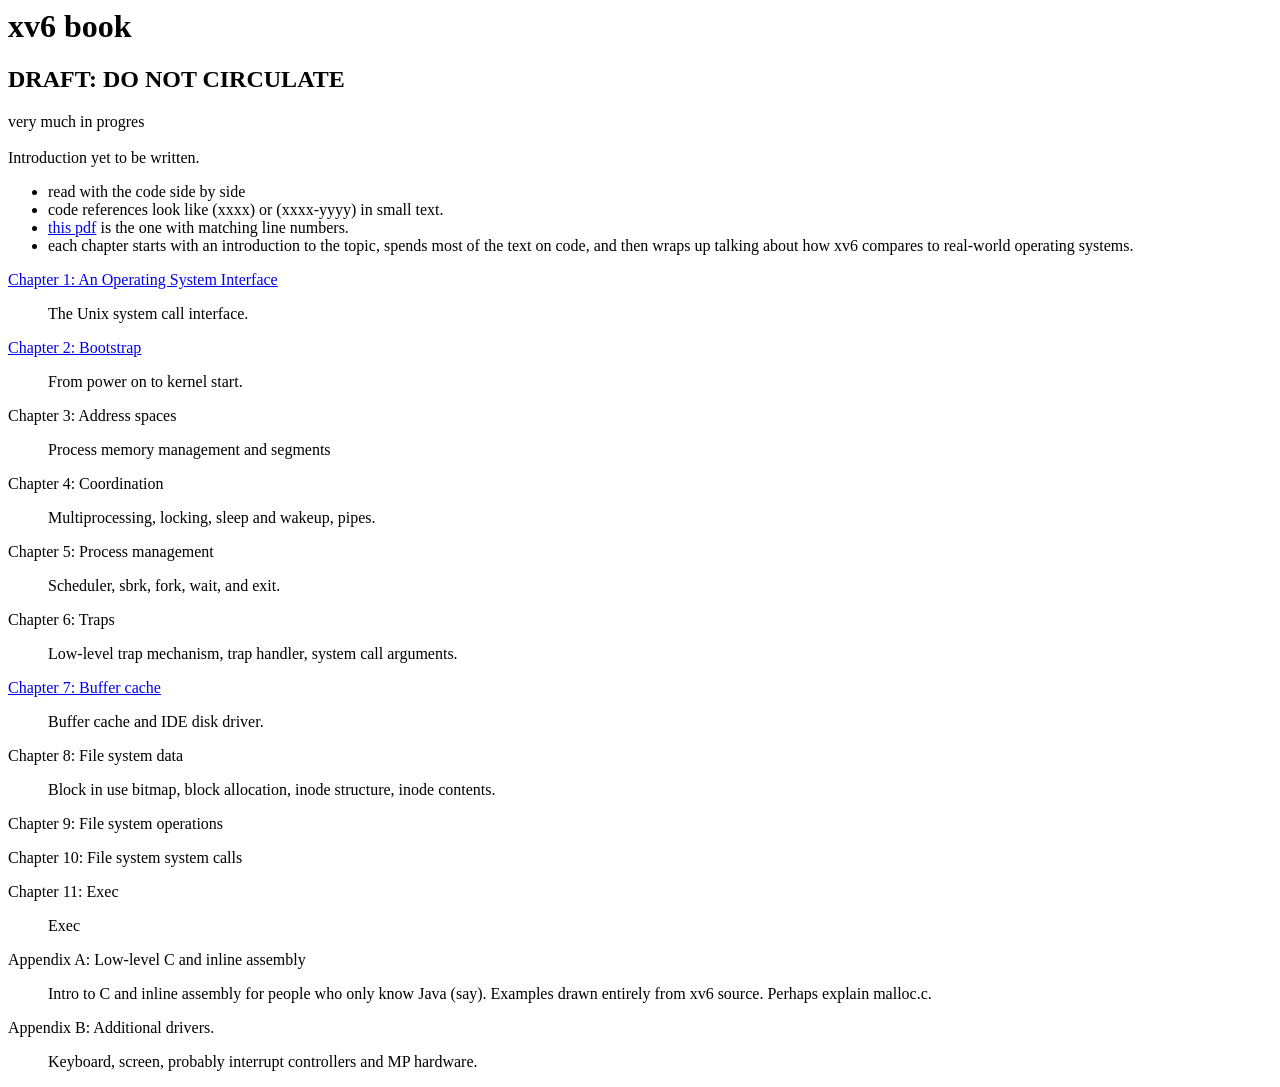
==== index.html @ 8a3e5968 "line number extraction" ====
<html>
<head>
<title>xv6 book (DRAFT; DO NOT CIRCULATE)</title>
</head>
<body>
<h1>xv6 book</h1>
<h2>DRAFT: DO NOT CIRCULATE</h2>

very much in progres<br><br>

Introduction yet to be written.<br>
<ul>
<li>read with the code side by side
<li>code references look like (xxxx) or (xxxx-yyyy) in small text.
<li><a href="xv6-code.pdf">this pdf</a> is the one with matching line numbers.
<li>each chapter starts with an introduction to the topic,
spends most of the text on code,
and then wraps up talking about how xv6
compares to real-world operating systems.
</ul>

<a href="unix.pdf">Chapter 1: An Operating System Interface</a>
<blockquote>
The Unix system call interface.
</blockquote>

<a href="boot.pdf">Chapter 2: Bootstrap</a>
<blockquote>
From power on to kernel start.
</blockquote>

Chapter 3: Address spaces
<blockquote>
Process memory management and segments
</blockquote>

Chapter 4: Coordination
<blockquote>
Multiprocessing, locking, sleep and wakeup, pipes.
</blockquote>

Chapter 5: Process management
<blockquote>
Scheduler, sbrk, fork, wait, and exit.
</blockquote>

Chapter 6: Traps
<blockquote>
Low-level trap mechanism, trap handler, system call arguments.
</blockquote>

<a href="disk.pdf">Chapter 7: Buffer cache</a>
<blockquote>
Buffer cache and IDE disk driver.
</blockquote>

Chapter 8: File system data
<blockquote>
Block in use bitmap, block allocation, inode structure, inode contents.
</blockquote>

Chapter 9: File system operations
<blockquote>
</blockquote>

Chapter 10: File system system calls
<blockquote>
</blockquote>

Chapter 11: Exec
<blockquote>
Exec
</blockquote>

Appendix A: Low-level C and inline assembly
<blockquote>
Intro to C and inline assembly for people who only know Java (say).
Examples drawn entirely from xv6 source.
Perhaps explain malloc.c.
</blockquote>

Appendix B: Additional drivers.
<blockquote>
Keyboard, screen, probably interrupt controllers and MP hardware.
</blockquote>
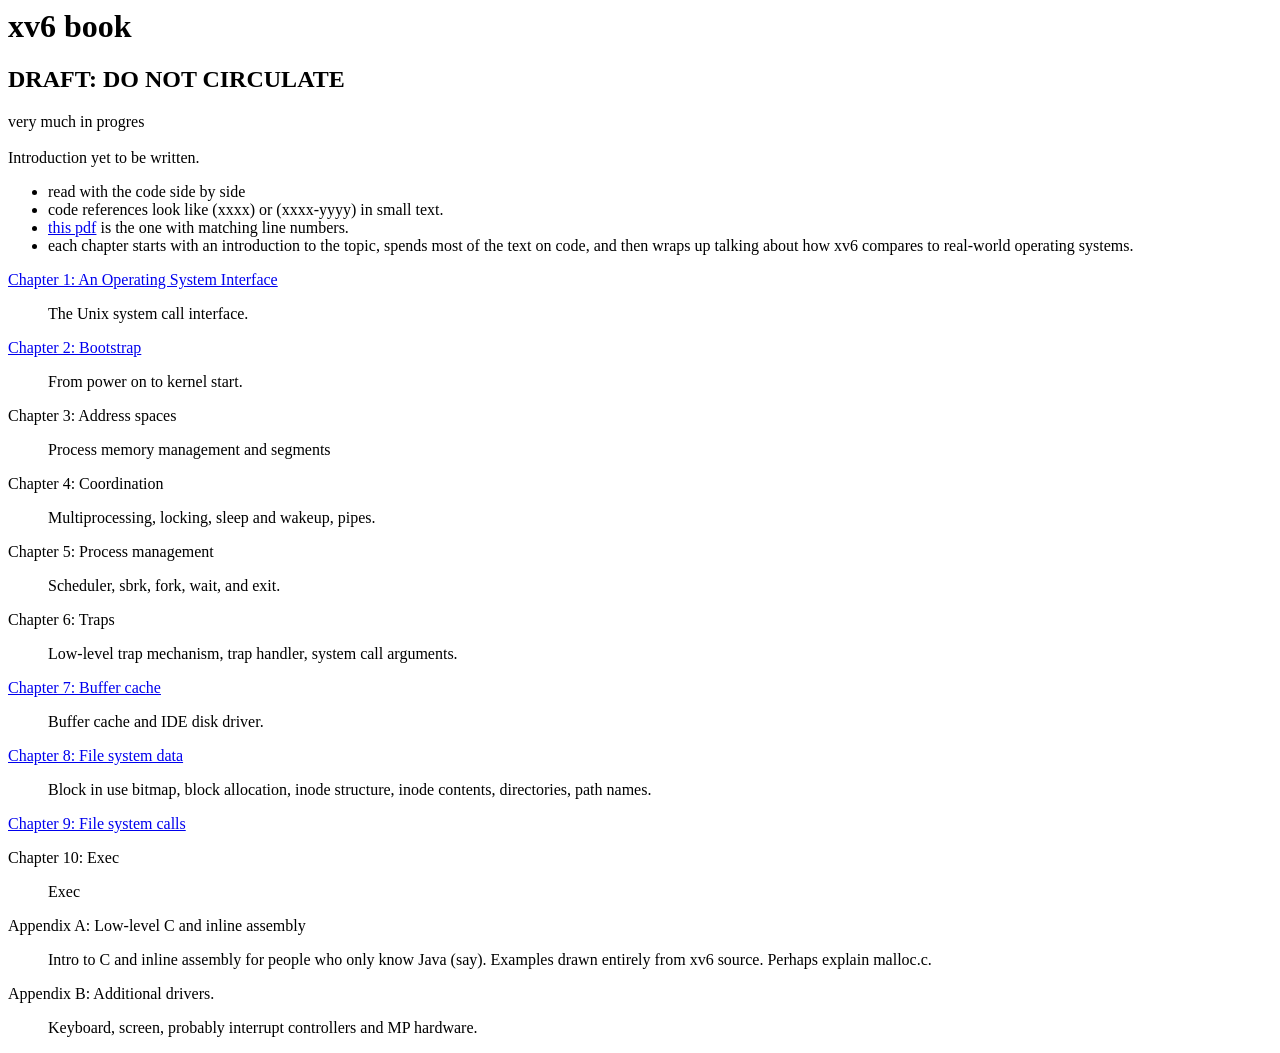
==== commit c606927b: "Two more chapters; line numbers." ====
--- a/index.html
+++ b/index.html
@@ -18,6 +18,12 @@
 and then wraps up talking about how xv6
 compares to real-world operating systems.
 </ul>
+
+<!--
+NOTE: It would be cool (read, appropriately nerdy) if we had ten main
+chapters that could be Chapters 0 through 9
+and then Appendix A would follow
+-->
 
 <a href="unix.pdf">Chapter 1: An Operating System Interface</a>
 <blockquote>
@@ -54,20 +60,18 @@
 Buffer cache and IDE disk driver.
 </blockquote>
 
-Chapter 8: File system data
+<a href="fsdata.pdf">Chapter 8: File system data</a>
 <blockquote>
-Block in use bitmap, block allocation, inode structure, inode contents.
+Block in use bitmap, block allocation, inode structure, inode contents,
+directories, path names.
 </blockquote>
 
-Chapter 9: File system operations
+<a href="fscall.pdf">Chapter 9: File system calls</a>
 <blockquote>
+
 </blockquote>
 
-Chapter 10: File system system calls
-<blockquote>
-</blockquote>
-
-Chapter 11: Exec
+Chapter 10: Exec
 <blockquote>
 Exec
 </blockquote>
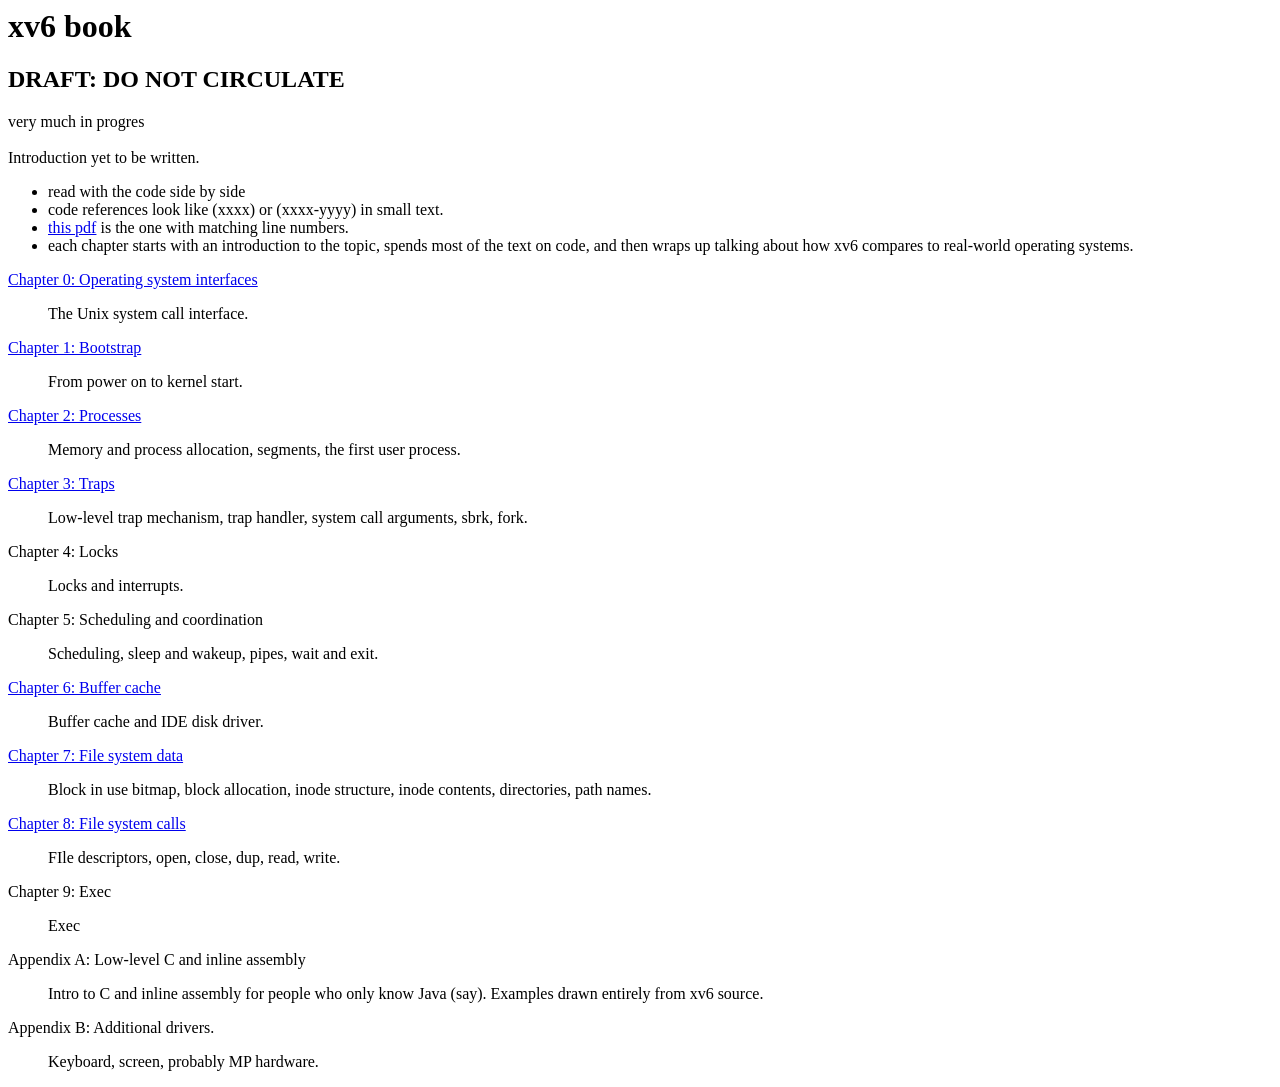
==== commit e4db4831: "checkpoint" ====
--- a/index.html
+++ b/index.html
@@ -19,59 +19,55 @@
 compares to real-world operating systems.
 </ul>
 
-<!--
-NOTE: It would be cool (read, appropriately nerdy) if we had ten main
-chapters that could be Chapters 0 through 9
-and then Appendix A would follow
--->
-
-<a href="unix.pdf">Chapter 1: An Operating System Interface</a>
+<a href="unix.pdf">Chapter 0: Operating system interfaces</a>
 <blockquote>
 The Unix system call interface.
 </blockquote>
 
-<a href="boot.pdf">Chapter 2: Bootstrap</a>
+<a href="boot.pdf">Chapter 1: Bootstrap</a>
 <blockquote>
 From power on to kernel start.
 </blockquote>
 
-Chapter 3: Address spaces
+<a href="mem.pdf">Chapter 2: Processes</a>
 <blockquote>
-Process memory management and segments
+Memory and process allocation, segments, the first user process.
 </blockquote>
 
-Chapter 4: Coordination
+<a href="trap.pdf">Chapter 3: Traps</a>
 <blockquote>
-Multiprocessing, locking, sleep and wakeup, pipes.
+Low-level trap mechanism, trap handler, system call arguments, sbrk, fork.
 </blockquote>
 
-Chapter 5: Process management
+<!-- proc.pdf -->
+Chapter 4: Locks
 <blockquote>
-Scheduler, sbrk, fork, wait, and exit.
+Locks and interrupts.
 </blockquote>
 
-Chapter 6: Traps
+Chapter 5: Scheduling and coordination
 <blockquote>
-Low-level trap mechanism, trap handler, system call arguments.
+Scheduling, sleep and wakeup, pipes, wait and exit.
 </blockquote>
 
-<a href="disk.pdf">Chapter 7: Buffer cache</a>
+<a href="disk.pdf">Chapter 6: Buffer cache</a>
 <blockquote>
 Buffer cache and IDE disk driver.
 </blockquote>
 
-<a href="fsdata.pdf">Chapter 8: File system data</a>
+<a href="fsdata.pdf">Chapter 7: File system data</a>
 <blockquote>
 Block in use bitmap, block allocation, inode structure, inode contents,
 directories, path names.
 </blockquote>
 
-<a href="fscall.pdf">Chapter 9: File system calls</a>
+<a href="fscall.pdf">Chapter 8: File system calls</a>
 <blockquote>
-
+FIle descriptors, open, close, dup, read, write.
 </blockquote>
 
-Chapter 10: Exec
+<!-- exec.pdf -->
+Chapter 9: Exec
 <blockquote>
 Exec
 </blockquote>
@@ -80,10 +76,9 @@
 <blockquote>
 Intro to C and inline assembly for people who only know Java (say).
 Examples drawn entirely from xv6 source.
-Perhaps explain malloc.c.
 </blockquote>
 
 Appendix B: Additional drivers.
 <blockquote>
-Keyboard, screen, probably interrupt controllers and MP hardware.
+Keyboard, screen, probably MP hardware.
 </blockquote>
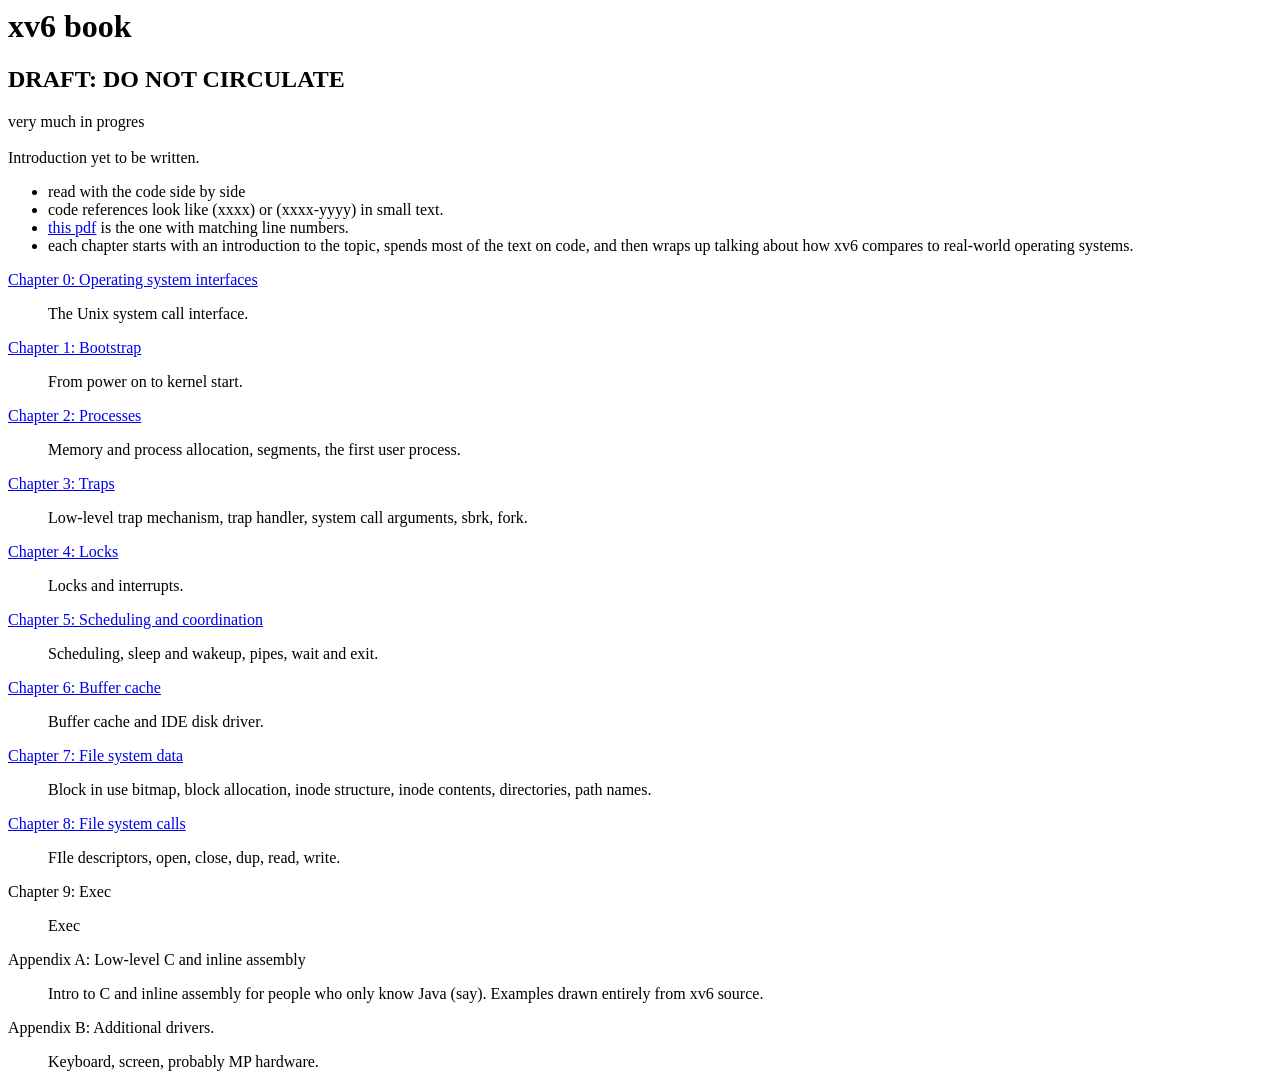
==== commit e776d511: "more chapters" ====
--- a/index.html
+++ b/index.html
@@ -39,13 +39,12 @@
 Low-level trap mechanism, trap handler, system call arguments, sbrk, fork.
 </blockquote>
 
-<!-- proc.pdf -->
-Chapter 4: Locks
+<a href="lock.pdf">Chapter 4: Locks</a>
 <blockquote>
 Locks and interrupts.
 </blockquote>
 
-Chapter 5: Scheduling and coordination
+<a href="sched.pdf">Chapter 5: Scheduling and coordination</a>
 <blockquote>
 Scheduling, sleep and wakeup, pipes, wait and exit.
 </blockquote>
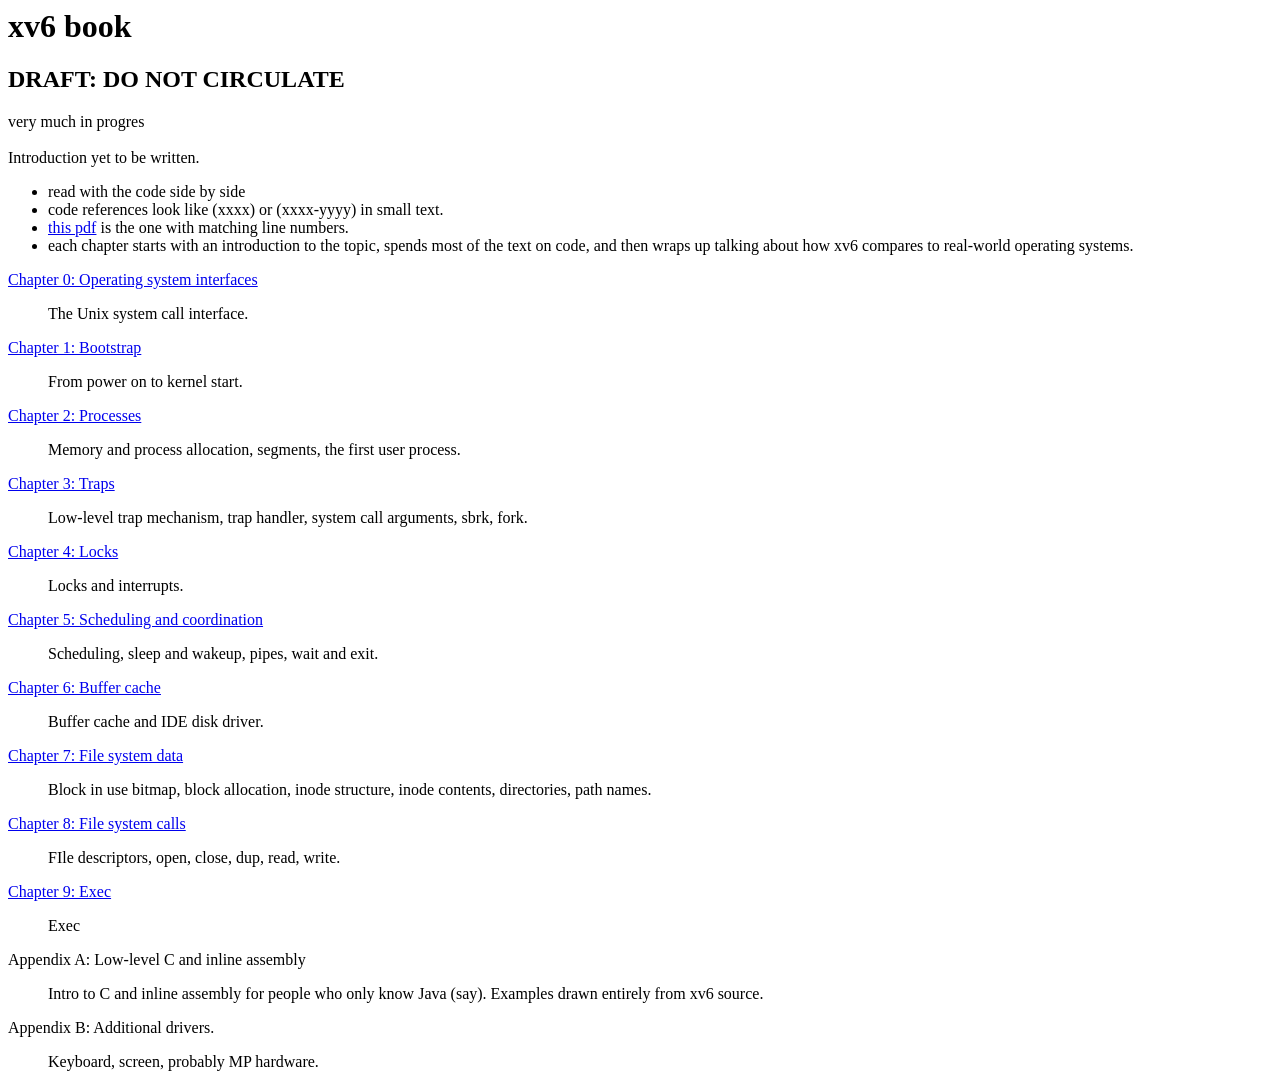
==== commit b81fb546: "add exec to front page" ====
--- a/index.html
+++ b/index.html
@@ -65,8 +65,7 @@
 FIle descriptors, open, close, dup, read, write.
 </blockquote>
 
-<!-- exec.pdf -->
-Chapter 9: Exec
+<a href="exec.pdf">Chapter 9: Exec</a>
 <blockquote>
 Exec
 </blockquote>
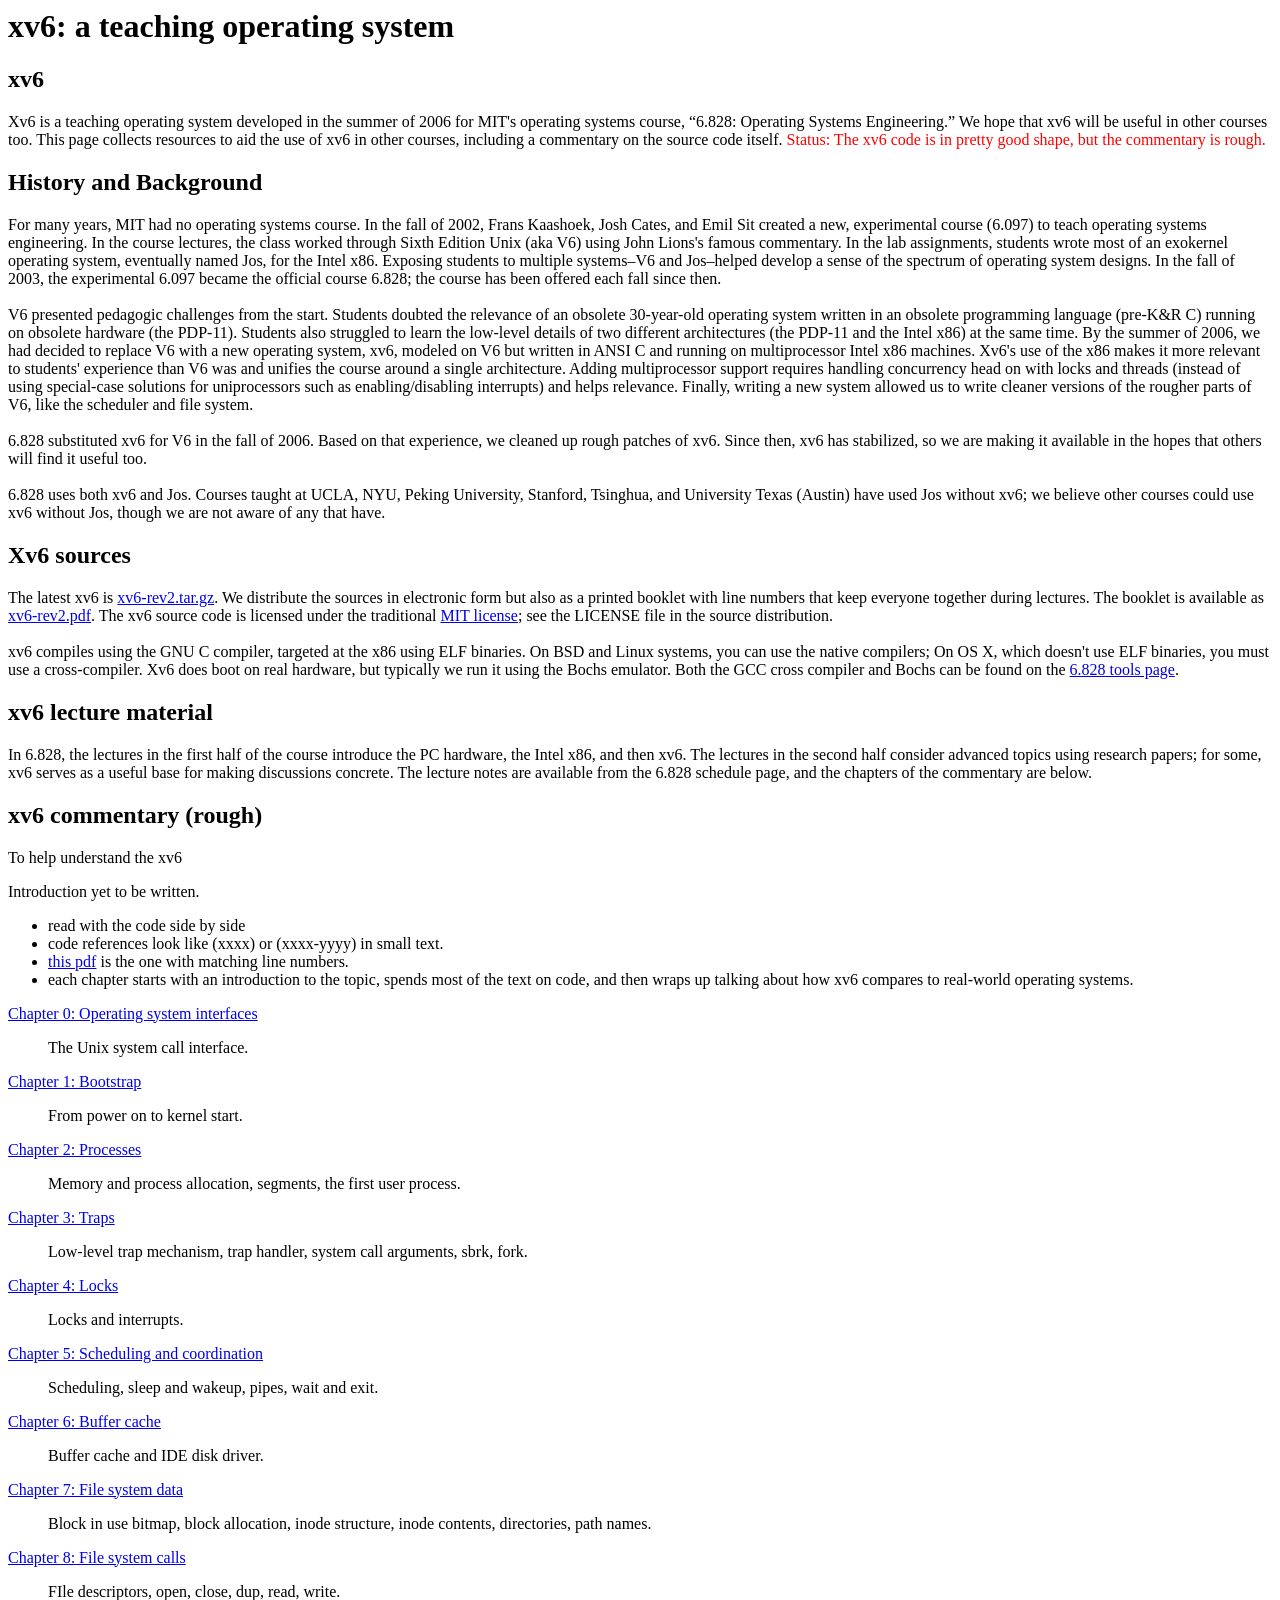
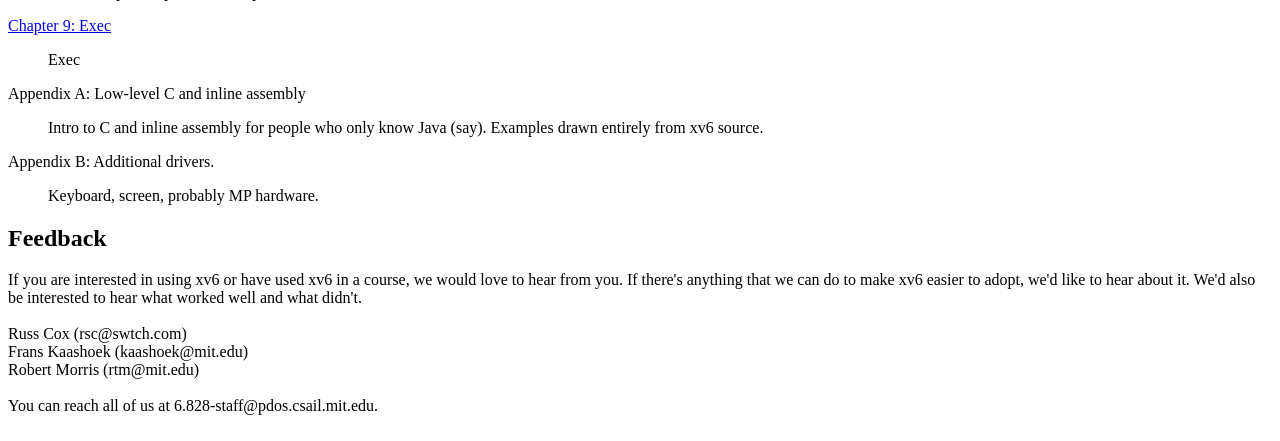
==== commit 9ce29893: "collapse xv6 page with index of book, so that we can post them on a single page." ====
--- a/index.html
+++ b/index.html
@@ -1,14 +1,98 @@
 <html>
 <head>
-<title>xv6 book (DRAFT; DO NOT CIRCULATE)</title>
+<title>xv6: a teaching operating systems</title>
 </head>
 <body>
-<h1>xv6 book</h1>
-<h2>DRAFT: DO NOT CIRCULATE</h2>
+<h1>xv6: a teaching operating system</h1>
 
-very much in progres<br><br>
+<h2>xv6</h2>
 
-Introduction yet to be written.<br>
+Xv6 is a teaching operating system developed in the summer of 2006 for
+MIT's operating systems course, &ldquo;6.828: Operating Systems
+Engineering.&rdquo; We hope that xv6 will be useful in other courses
+too.  This page collects resources to aid the use of xv6 in other
+courses, including a commentary on the source code itself.
+
+<font color="red">Status: The xv6 code is in pretty good shape, but the
+commentary is rough.</font>
+
+<h2>History and Background</h2>
+For many years, MIT had no operating systems course.
+In the fall of 2002, Frans Kaashoek, Josh Cates, and Emil Sit
+created a new, experimental course (6.097)
+to teach operating systems engineering.
+In the course lectures, the class worked through Sixth Edition Unix (aka V6)
+using John Lions's famous commentary.
+In the lab assignments, students wrote most of an exokernel operating
+system, eventually named Jos, for the Intel x86.
+Exposing students to multiple systems&ndash;V6 and Jos&ndash;helped
+develop a sense of the spectrum of operating system designs.
+In the fall of 2003, the experimental 6.097 became the
+official course 6.828; the course has been offered each fall since then.
+<br><br>
+V6 presented pedagogic challenges from the start.
+Students doubted the relevance of an obsolete 30-year-old operating system
+written in an obsolete programming language (pre-K&R C)
+running on obsolete hardware (the PDP-11).
+Students also struggled to learn the low-level details of two different
+architectures (the PDP-11 and the Intel x86) at the same time.
+By the summer of 2006, we had decided to replace V6
+with a new operating system, xv6, modeled on V6
+but written in ANSI C and running on multiprocessor
+Intel x86 machines.
+Xv6's use of the x86 makes it more relevant to
+students' experience than V6 was
+and unifies the course around a single architecture.
+Adding multiprocessor support requires handling concurrency head on with
+locks and threads (instead of using special-case solutions for
+uniprocessors such as
+enabling/disabling interrupts) and helps relevance.
+Finally, writing a new system allowed us to write cleaner versions
+of the rougher parts of V6, like the scheduler and file system.
+<br><br> 6.828 substituted xv6 for V6 in the fall of 2006.  Based on
+that experience, we cleaned up rough patches of xv6.  Since then, xv6
+has stabilized, so we are making it available in the hopes that others
+will find it useful too.
+<br><br>
+6.828 uses both xv6 and Jos.
+Courses taught at UCLA, NYU, Peking University, Stanford, Tsinghua,
+and University Texas (Austin) have used
+Jos without xv6; we believe other courses could use
+xv6 without Jos, though we are not aware of any that have.
+
+<h2>Xv6 sources</h2>
+The latest xv6 is <a href="xv6-rev2.tar.gz">xv6-rev2.tar.gz</a>.
+We distribute the sources in electronic form but also as
+a printed booklet with line numbers that keep everyone
+together during lectures.  The booklet is available as
+<a href="xv6-rev2.pdf">xv6-rev2.pdf</a>.
+The xv6 source code is licensed under the traditional <a href="http://www.opensource.org/licenses/mit-license.php">MIT license</a>;
+see the LICENSE file in the source distribution.
+<br><br>
+xv6 compiles using the GNU C compiler,
+targeted at the x86 using ELF binaries.
+On BSD and Linux systems, you can use the native compilers;
+On OS X, which doesn't use ELF binaries,
+you must use a cross-compiler.
+Xv6 does boot on real hardware, but typically
+we run it using the Bochs emulator.
+Both the GCC cross compiler and Bochs
+can be found on the <a href="../../2007/tools.html">6.828 tools page</a>.
+
+<h2>xv6 lecture material</h2>
+
+In 6.828, the lectures in the first half of the course introduce the
+PC hardware, the Intel x86, and then xv6.  The lectures in the second
+half consider advanced topics using research papers; for some, xv6
+serves as a useful base for making discussions concrete.  The lecture
+notes are available from the 6.828 schedule page, and the chapters of
+the commentary are below.
+
+<h2>xv6 commentary (rough)</h2>
+
+To help understand the xv6 
+
+<p>Introduction yet to be written.<br>
 <ul>
 <li>read with the code side by side
 <li>code references look like (xxxx) or (xxxx-yyyy) in small text.
@@ -80,3 +164,17 @@
 <blockquote>
 Keyboard, screen, probably MP hardware.
 </blockquote>
+
+<h2>Feedback</h2>
+If you are interested in using xv6 or have used xv6 in a course,
+we would love to hear from you.
+If there's anything that we can do to make xv6 easier
+to adopt, we'd like to hear about it.
+We'd also be interested to hear what worked well and what didn't.
+<br><br>
+Russ Cox (rsc@swtch.com)<br>
+Frans Kaashoek (kaashoek@mit.edu)<br>
+Robert Morris (rtm@mit.edu)
+<br><br>
+You can reach all of us at 6.828-staff@pdos.csail.mit.edu.
+<br><br>
